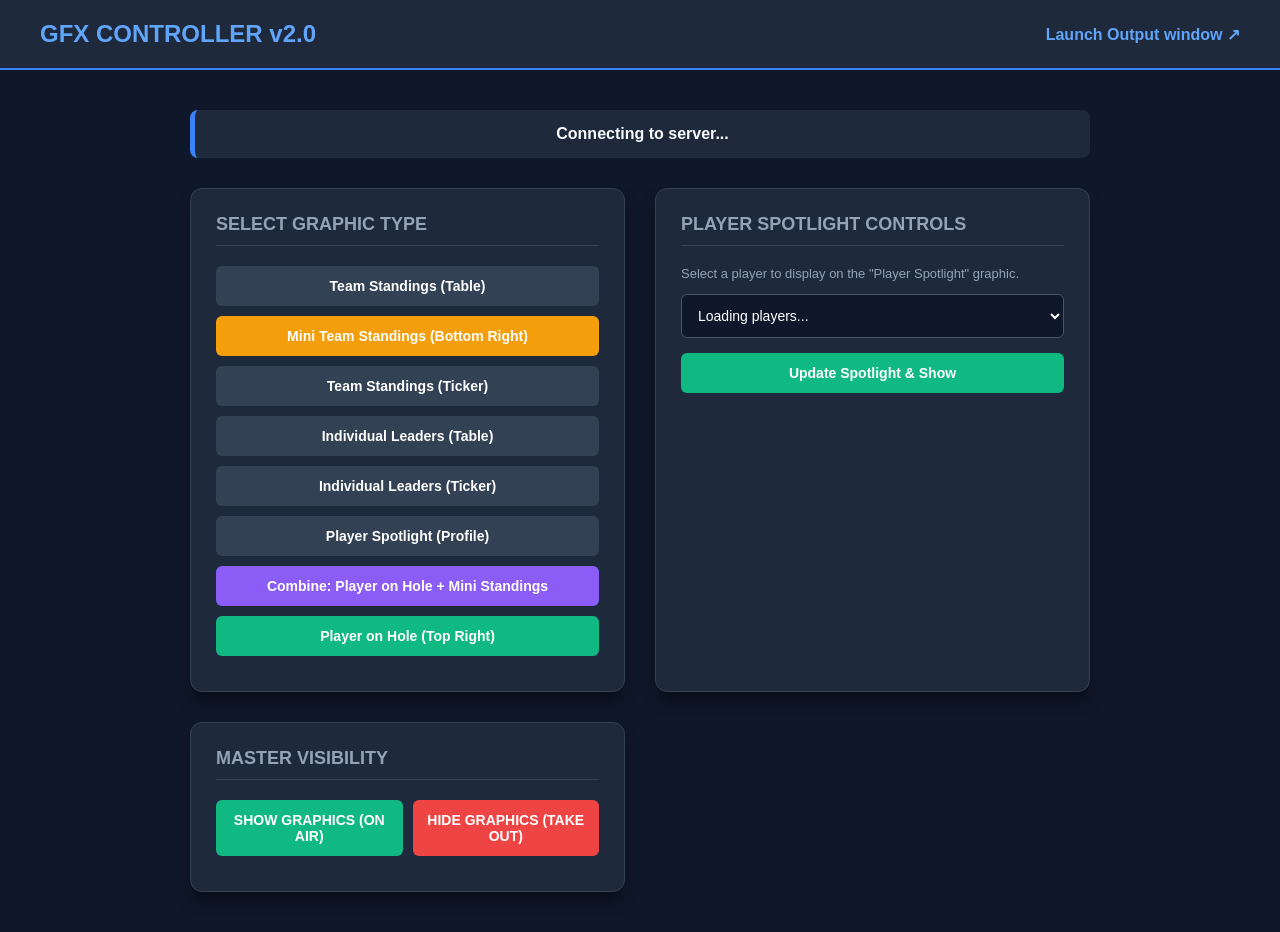
==== templates/admin.html @ 5c67e7ba "Update combo mode to display Player on Hole and Mini Standings" ====
<!DOCTYPE html>
<html lang="en">
<head>
    <meta charset="UTF-8">
    <meta name="viewport" content="width=device-width, initial-scale=1.0">
    <title>Professional GFX Control Panel</title>
    <style>
        body { font-family: -apple-system, BlinkMacSystemFont, "Segoe UI", Roboto, Helvetica, Arial, sans-serif; background: #0f172a; color: #f8fafc; margin: 0; padding: 0; }
        .header { background: #1e293b; padding: 20px 40px; border-bottom: 2px solid #3b82f6; display: flex; justify-content: space-between; align-items: center; }
        .header h1 { margin: 0; font-size: 24px; color: #60a5fa; }
        .container { max-width: 900px; margin: 40px auto; display: grid; grid-template-columns: 1fr 1fr; gap: 30px; }
        .panel { background: #1e293b; border-radius: 12px; padding: 25px; box-shadow: 0 10px 15px -3px rgba(0, 0, 0, 0.5); border: 1px solid #334155; }
        .panel h2 { margin-top: 0; font-size: 18px; border-bottom: 1px solid #334155; padding-bottom: 10px; margin-bottom: 20px; color: #94a3b8; }
        
        .btn { width: 100%; padding: 12px; margin-bottom: 10px; border: none; border-radius: 6px; font-size: 14px; font-weight: 600; cursor: pointer; transition: all 0.2s; color: white; background: #334155; }
        .btn:hover { filter: brightness(1.2); }
        .btn.active { background: #3b82f6; border: 2px solid #60a5fa; box-shadow: 0 0 15px rgba(59, 130, 246, 0.5); }
        
        .btn-success { background: #10b981; }
        .btn-danger { background: #ef4444; }
        
        select { width: 100%; padding: 12px; border-radius: 6px; background: #0f172a; color: white; border: 1px solid #475569; margin-bottom: 15px; font-size: 14px; }
        
        .status-bar { grid-column: 1 / -1; background: #1e293b; padding: 15px; border-radius: 8px; text-align: center; font-weight: bold; border-left: 5px solid #3b82f6; }
        
        .open-gfx { color: #60a5fa; text-decoration: none; font-weight: bold; }
        .open-gfx:hover { text-decoration: underline; }
    </style>
</head>
<body>
    <div class="header">
        <h1>GFX CONTROLLER v2.0</h1>
        <a href="/" target="_blank" class="open-gfx">Launch Output window &nearr;</a>
    </div>

    <div class="container">
        <div class="status-bar" id="status-display">
            Connecting to server...
        </div>

        <div class="panel">
            <h2>MASTER VISIBILITY</h2>
            <div style="display: flex; gap: 10px;">
                <button class="btn btn-success" onclick="updateState({show_gfx: true})">SHOW GRAPHICS (ON AIR)</button>
                <button class="btn btn-danger" onclick="updateState({show_gfx: false})">HIDE GRAPHICS (TAKE OUT)</button>
            </div>
        </div>

        <div class="panel" style="grid-row: 2; grid-column: 1;">
            <h2>SELECT GRAPHIC TYPE</h2>
            <button id="btn-team_table" class="btn" onclick="updateState({gfx_type: 'team_table'})">Team Standings (Table)</button>
            <button id="btn-mini_team_table" class="btn" style="background:#f59e0b;" onclick="updateState({gfx_type: 'mini_team_table'})">Mini Team Standings (Bottom Right)</button>
            <button id="btn-team_ticker" class="btn" onclick="updateState({gfx_type: 'team_ticker'})">Team Standings (Ticker)</button>
            <button id="btn-individual_table" class="btn" onclick="updateState({gfx_type: 'individual_table'})">Individual Leaders (Table)</button>
            <button id="btn-individual_ticker" class="btn" onclick="updateState({gfx_type: 'individual_ticker'})">Individual Leaders (Ticker)</button>
            <button id="btn-player_spotlight" class="btn" onclick="updateState({gfx_type: 'player_spotlight'})">Player Spotlight (Profile)</button>
            <button id="btn-combo_hole_mini" class="btn" style="background:#8b5cf6;" onclick="updateState({gfx_type: 'combo_hole_mini'})">Combine: Player on Hole + Mini Standings</button>
            <button id="btn-player_hole" class="btn" style="background:#10b981;" onclick="updateState({gfx_type: 'player_hole'})">Player on Hole (Top Right)</button>
        </div>

        <div class="panel" style="grid-row: 2; grid-column: 2;">
            <h2>PLAYER SPOTLIGHT CONTROLS</h2>
            <p style="font-size: 13px; color: #94a3b8; margin-top:0;">Select a player to display on the "Player Spotlight" graphic.</p>
            <select id="player-select">
                <option value="">Loading players...</option>
            </select>
            <button class="btn btn-success" onclick="setSpotlight()">Update Spotlight &amp; Show</button>
        </div>
    </div>

    <script>
        let currentState = {};

        async function fetchState() {
            try {
                const response = await fetch('/api/state');
                currentState = await response.json();
                updateUI();
            } catch (e) {
                console.error(e);
            }
        }

        async function fetchPlayers() {
            try {
                const response = await fetch('/api/players');
                const data = await response.json();
                if (data.status === 'success') {
                    const select = document.getElementById('player-select');
                    select.innerHTML = '<option value="">-- Select a Player --</option>';
                    data.players.forEach(p => {
                        const opt = document.createElement('option');
                        opt.value = p.id;
                        opt.textContent = `${p.name} (${p.team})`;
                        select.appendChild(opt);
                    });
                }
            } catch(e) {
                console.error(e);
            }
        }

        async function updateState(newStateData) {
            try {
                await fetch('/api/state', {
                    method: 'POST',
                    headers: { 'Content-Type': 'application/json' },
                    body: JSON.stringify(newStateData)
                });
                fetchState();
            } catch (e) {
                console.error(e);
            }
        }

        function setSpotlight() {
            const playerId = document.getElementById('player-select').value;
            if (!playerId) {
                alert("Please select a player first.");
                return;
            }
            updateState({
                gfx_type: 'player_spotlight',
                spotlight_player_id: parseInt(playerId),
                show_gfx: true
            });
        }

        function updateUI() {
            const statusBox = document.getElementById('status-display');
            if (currentState.show_gfx) {
                statusBox.textContent = `LIVE ON AIR - CURRENT GFX: ${currentState.gfx_type.toUpperCase()}`;
                statusBox.style.borderLeftColor = '#10b981';
                statusBox.style.color = '#10b981';
            } else {
                statusBox.textContent = `OFF AIR - PREVIEW: ${currentState.gfx_type.toUpperCase()}`;
                statusBox.style.borderLeftColor = '#ef4444';
                statusBox.style.color = '#ef4444';
            }

            // Update active buttons
            document.querySelectorAll('.panel .btn').forEach(b => b.classList.remove('active'));
            const activeBtn = document.getElementById('btn-' + currentState.gfx_type);
            if (activeBtn) activeBtn.classList.add('active');

            if (currentState.spotlight_player_id) {
                document.getElementById('player-select').value = currentState.spotlight_player_id;
            }
        }

        fetchPlayers();
        fetchState();
        setInterval(fetchState, 1500);
    </script>
</body>
</html>
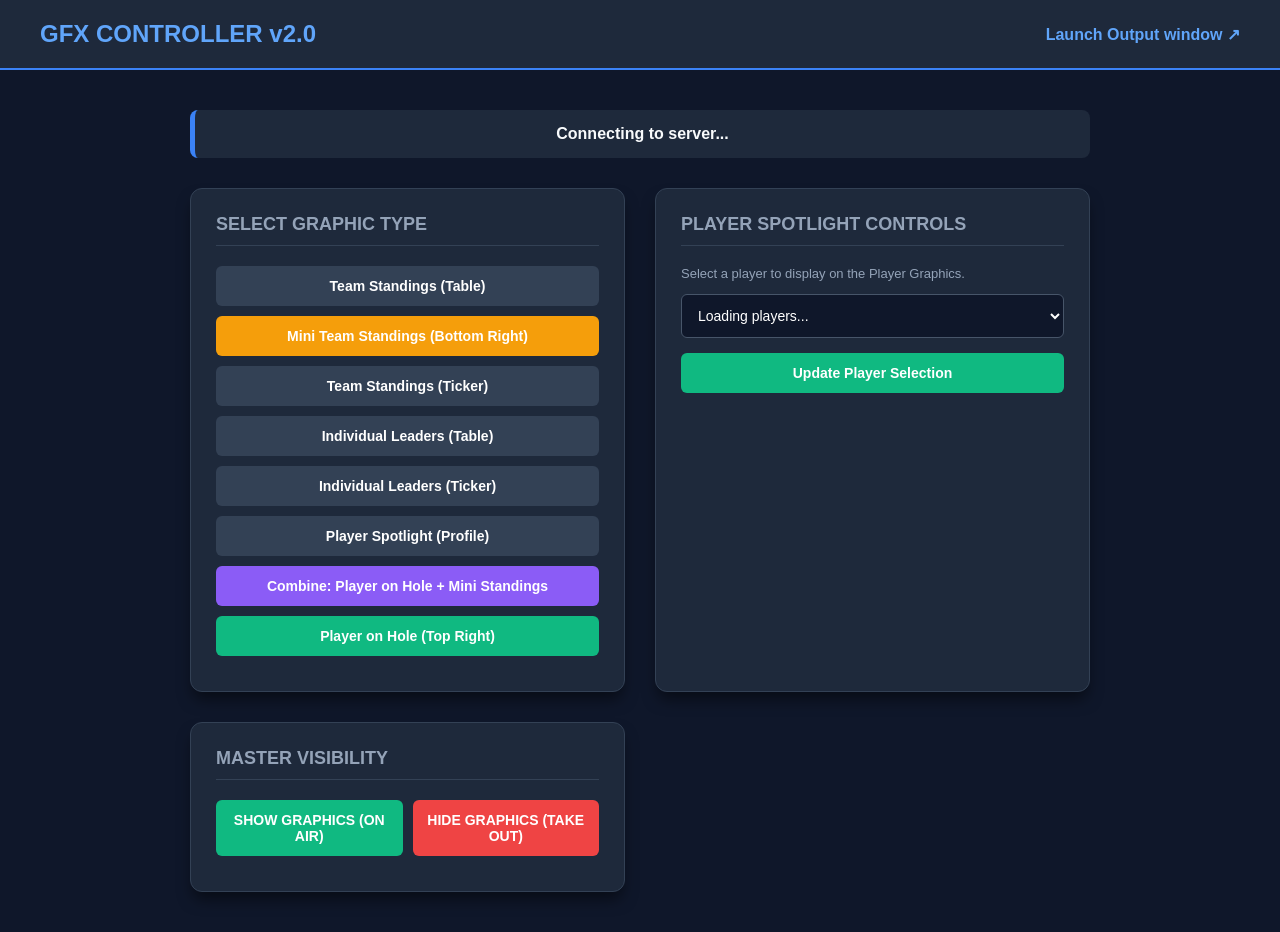
==== commit adade47a: "Allow updating player spotlight ID without changing active graphic" ====
--- a/templates/admin.html
+++ b/templates/admin.html
@@ -60,11 +60,11 @@
 
         <div class="panel" style="grid-row: 2; grid-column: 2;">
             <h2>PLAYER SPOTLIGHT CONTROLS</h2>
-            <p style="font-size: 13px; color: #94a3b8; margin-top:0;">Select a player to display on the "Player Spotlight" graphic.</p>
+            <p style="font-size: 13px; color: #94a3b8; margin-top:0;">Select a player to display on the Player Graphics.</p>
             <select id="player-select">
                 <option value="">Loading players...</option>
             </select>
-            <button class="btn btn-success" onclick="setSpotlight()">Update Spotlight &amp; Show</button>
+            <button class="btn btn-success" onclick="setSpotlight()">Update Player Selection</button>
         </div>
     </div>
 
@@ -120,9 +120,7 @@
                 return;
             }
             updateState({
-                gfx_type: 'player_spotlight',
-                spotlight_player_id: parseInt(playerId),
-                show_gfx: true
+                spotlight_player_id: parseInt(playerId)
             });
         }
 
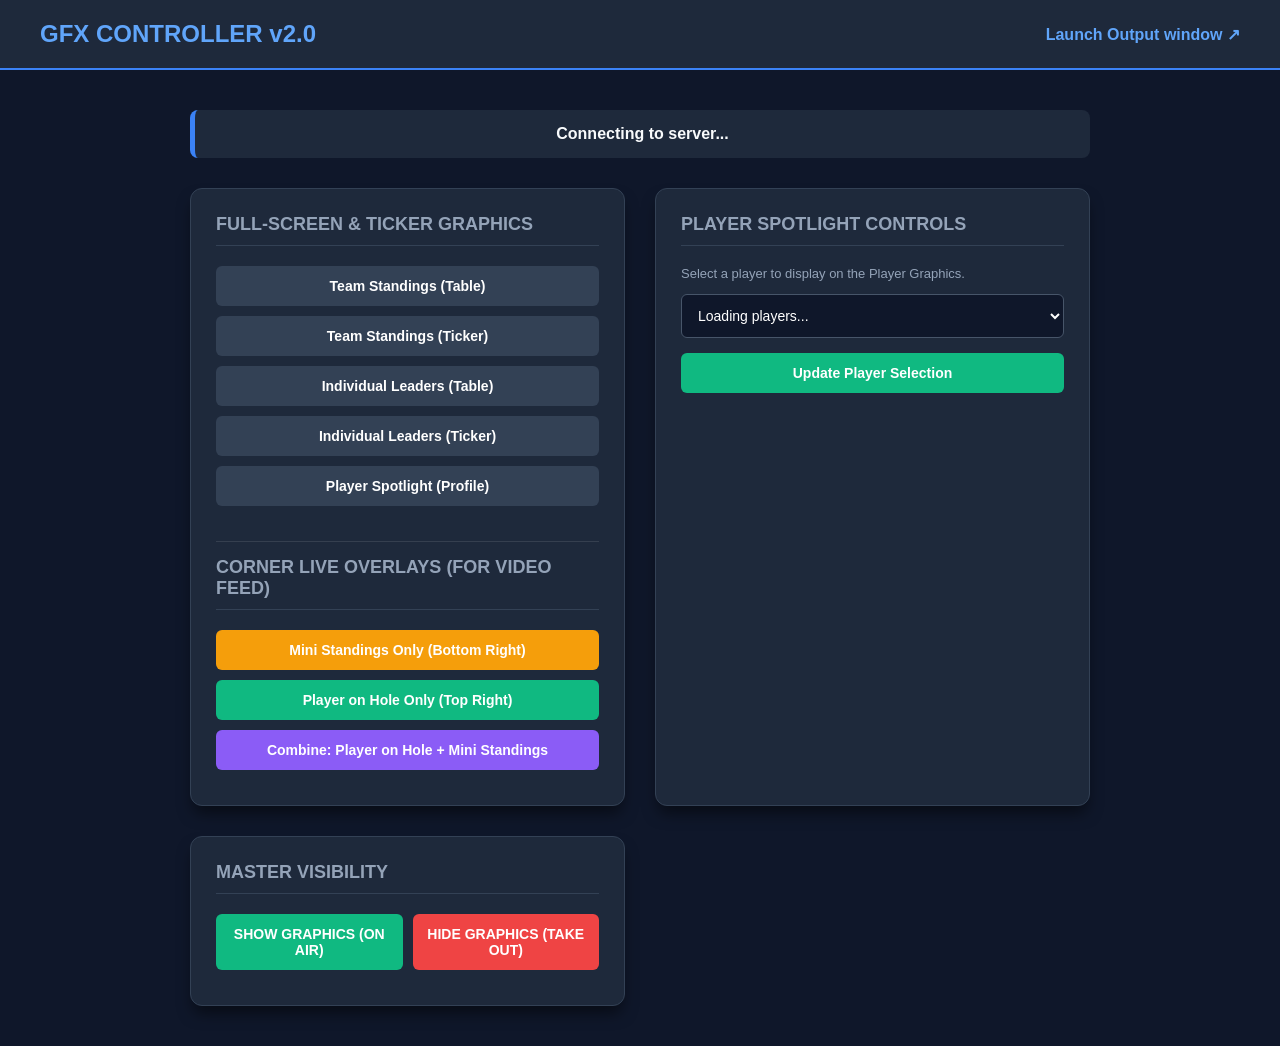
==== commit f73647b8: "Organize admin buttons and feature Mini Standings Only button prominently" ====
--- a/templates/admin.html
+++ b/templates/admin.html
@@ -47,15 +47,17 @@
         </div>
 
         <div class="panel" style="grid-row: 2; grid-column: 1;">
-            <h2>SELECT GRAPHIC TYPE</h2>
+            <h2>FULL-SCREEN & TICKER GRAPHICS</h2>
             <button id="btn-team_table" class="btn" onclick="updateState({gfx_type: 'team_table'})">Team Standings (Table)</button>
-            <button id="btn-mini_team_table" class="btn" style="background:#f59e0b;" onclick="updateState({gfx_type: 'mini_team_table'})">Mini Team Standings (Bottom Right)</button>
             <button id="btn-team_ticker" class="btn" onclick="updateState({gfx_type: 'team_ticker'})">Team Standings (Ticker)</button>
             <button id="btn-individual_table" class="btn" onclick="updateState({gfx_type: 'individual_table'})">Individual Leaders (Table)</button>
             <button id="btn-individual_ticker" class="btn" onclick="updateState({gfx_type: 'individual_ticker'})">Individual Leaders (Ticker)</button>
             <button id="btn-player_spotlight" class="btn" onclick="updateState({gfx_type: 'player_spotlight'})">Player Spotlight (Profile)</button>
+
+            <h2 style="margin-top: 25px; border-top: 1px solid rgba(255,255,255,0.1); padding-top: 15px;">CORNER LIVE OVERLAYS (FOR VIDEO FEED)</h2>
+            <button id="btn-mini_team_table" class="btn" style="background:#f59e0b;" onclick="updateState({gfx_type: 'mini_team_table'})">Mini Standings Only (Bottom Right)</button>
+            <button id="btn-player_hole" class="btn" style="background:#10b981;" onclick="updateState({gfx_type: 'player_hole'})">Player on Hole Only (Top Right)</button>
             <button id="btn-combo_hole_mini" class="btn" style="background:#8b5cf6;" onclick="updateState({gfx_type: 'combo_hole_mini'})">Combine: Player on Hole + Mini Standings</button>
-            <button id="btn-player_hole" class="btn" style="background:#10b981;" onclick="updateState({gfx_type: 'player_hole'})">Player on Hole (Top Right)</button>
         </div>
 
         <div class="panel" style="grid-row: 2; grid-column: 2;">
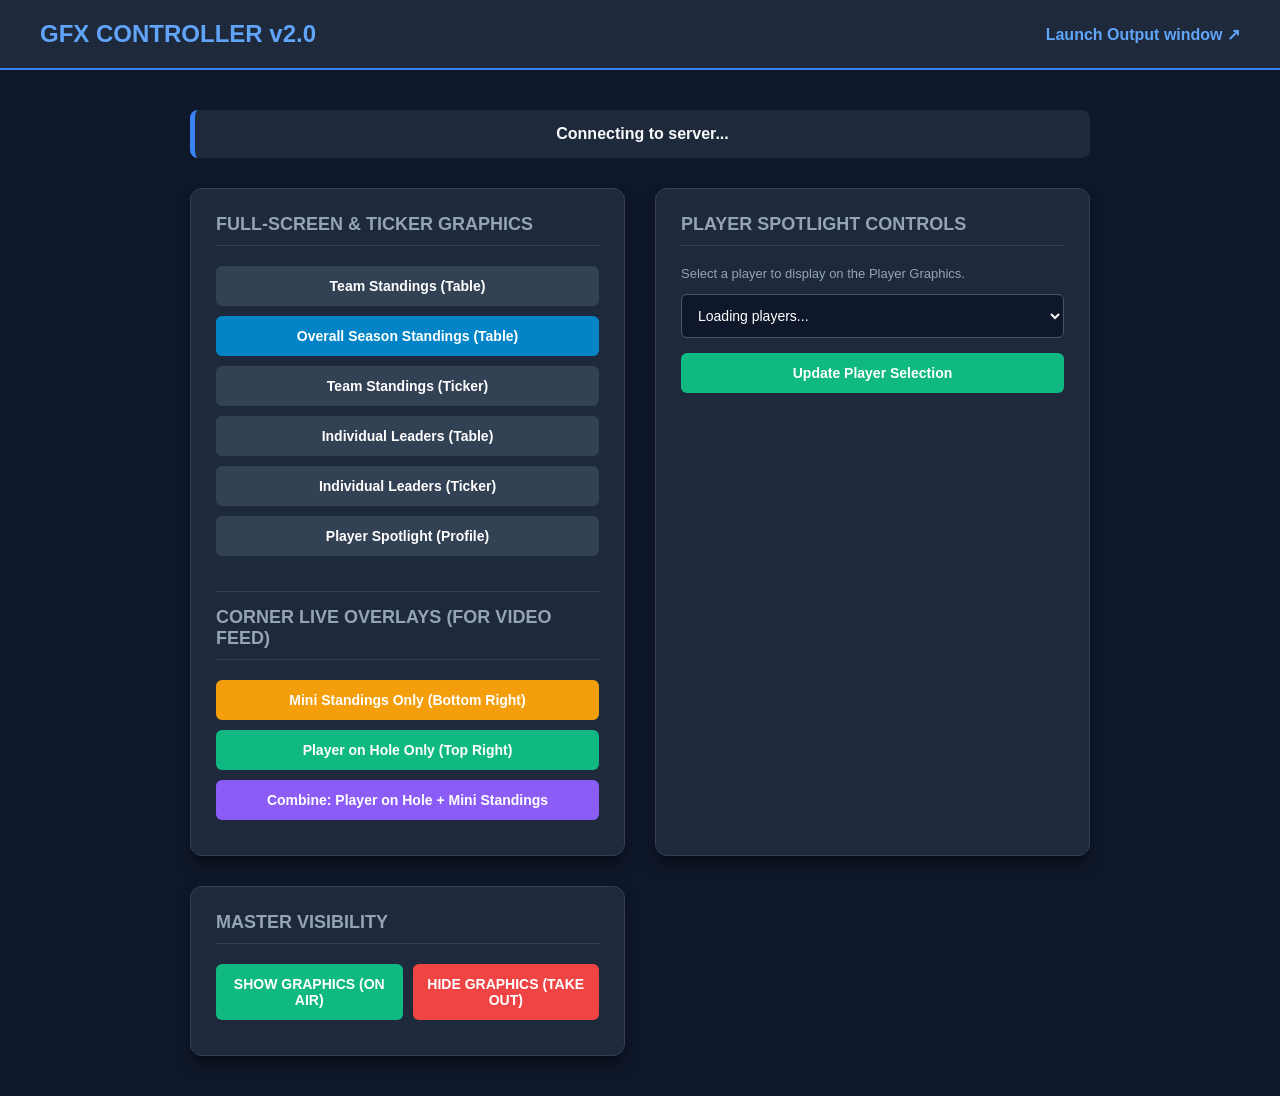
==== commit 7c8212e7: "Add Overall Season Standings graphic and API integration" ====
--- a/templates/admin.html
+++ b/templates/admin.html
@@ -49,6 +49,7 @@
         <div class="panel" style="grid-row: 2; grid-column: 1;">
             <h2>FULL-SCREEN & TICKER GRAPHICS</h2>
             <button id="btn-team_table" class="btn" onclick="updateState({gfx_type: 'team_table'})">Team Standings (Table)</button>
+            <button id="btn-overall_table" class="btn" style="background:#0284c7;" onclick="updateState({gfx_type: 'overall_table'})">Overall Season Standings (Table)</button>
             <button id="btn-team_ticker" class="btn" onclick="updateState({gfx_type: 'team_ticker'})">Team Standings (Ticker)</button>
             <button id="btn-individual_table" class="btn" onclick="updateState({gfx_type: 'individual_table'})">Individual Leaders (Table)</button>
             <button id="btn-individual_ticker" class="btn" onclick="updateState({gfx_type: 'individual_ticker'})">Individual Leaders (Ticker)</button>
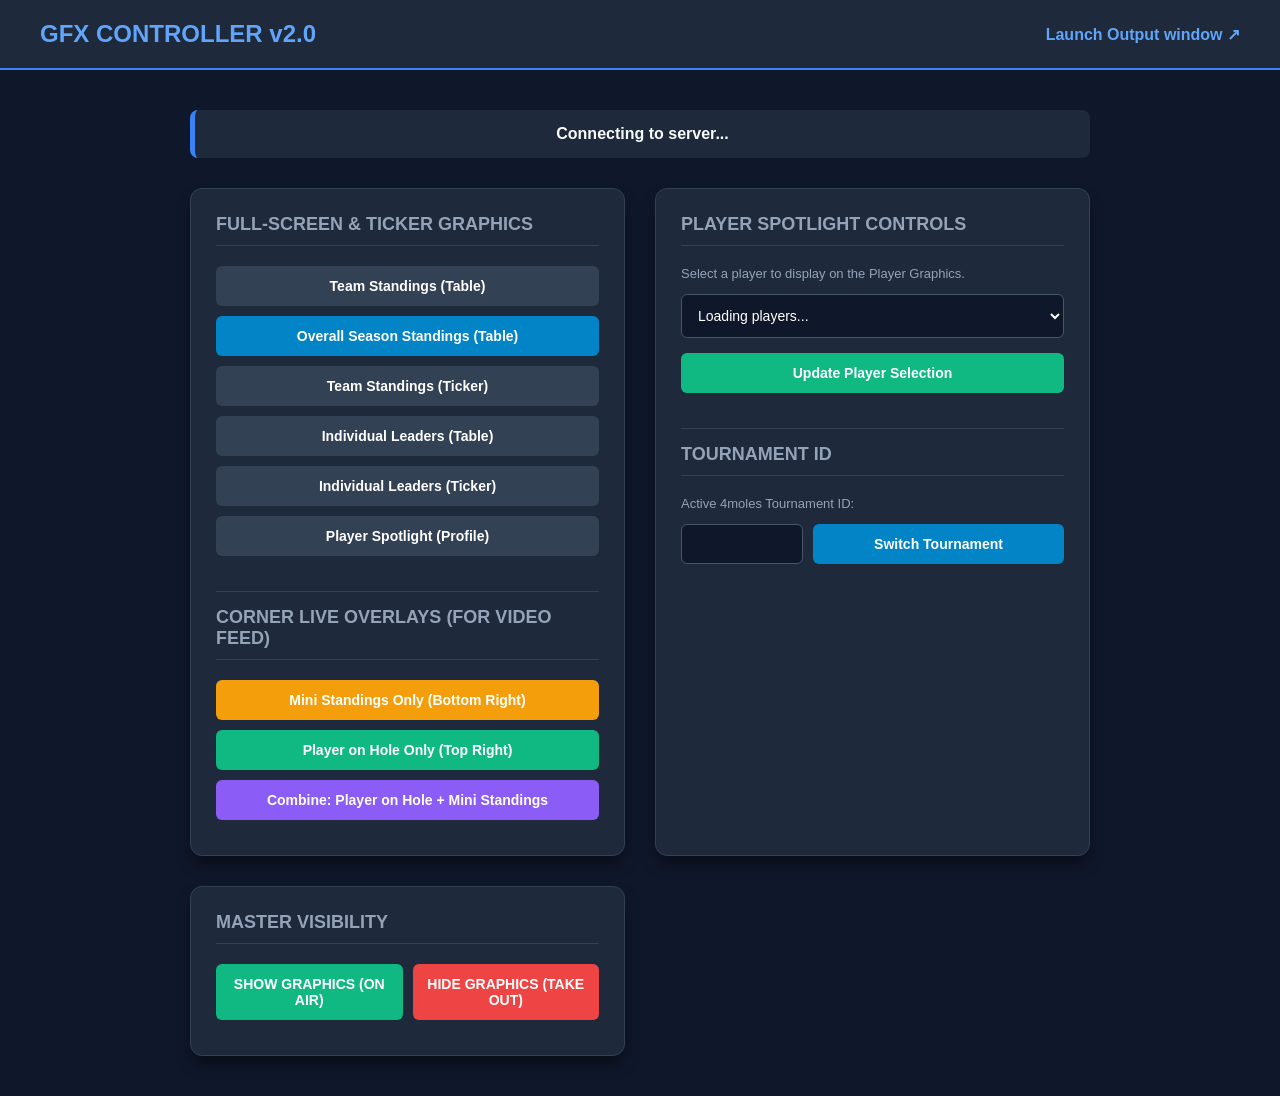
==== commit 78d559d4: "Update TOURNAMENT_ID to 201 (GRPL Gurugram Leg 2026) and add dynamic Tournament ID switcher in Admin" ====
--- a/templates/admin.html
+++ b/templates/admin.html
@@ -68,6 +68,13 @@
                 <option value="">Loading players...</option>
             </select>
             <button class="btn btn-success" onclick="setSpotlight()">Update Player Selection</button>
+
+            <h2 style="margin-top: 25px; border-top: 1px solid rgba(255,255,255,0.1); padding-top: 15px;">TOURNAMENT ID</h2>
+            <p style="font-size: 13px; color: #94a3b8; margin-top:0;">Active 4moles Tournament ID:</p>
+            <div style="display: flex; gap: 10px;">
+                <input type="number" id="tournament-id-input" style="padding: 10px; background: #0f172a; border: 1px solid #475569; color: white; border-radius: 6px; width: 100px; font-size: 16px; font-weight: bold;">
+                <button class="btn" style="background:#0284c7; flex-grow: 1; margin-bottom: 0;" onclick="setTournamentId()">Switch Tournament</button>
+            </div>
         </div>
     </div>
 
@@ -127,6 +134,20 @@
             });
         }
 
+        function setTournamentId() {
+            const tid = document.getElementById('tournament-id-input').value;
+            if (!tid) {
+                alert("Please enter a valid Tournament ID.");
+                return;
+            }
+            updateState({
+                tournament_id: parseInt(tid)
+            });
+            setTimeout(() => {
+                fetchPlayers();
+            }, 600);
+        }
+
         function updateUI() {
             const statusBox = document.getElementById('status-display');
             if (currentState.show_gfx) {
@@ -147,6 +168,10 @@
             if (currentState.spotlight_player_id) {
                 document.getElementById('player-select').value = currentState.spotlight_player_id;
             }
+
+            if (currentState.tournament_id && document.activeElement !== document.getElementById('tournament-id-input')) {
+                document.getElementById('tournament-id-input').value = currentState.tournament_id;
+            }
         }
 
         fetchPlayers();
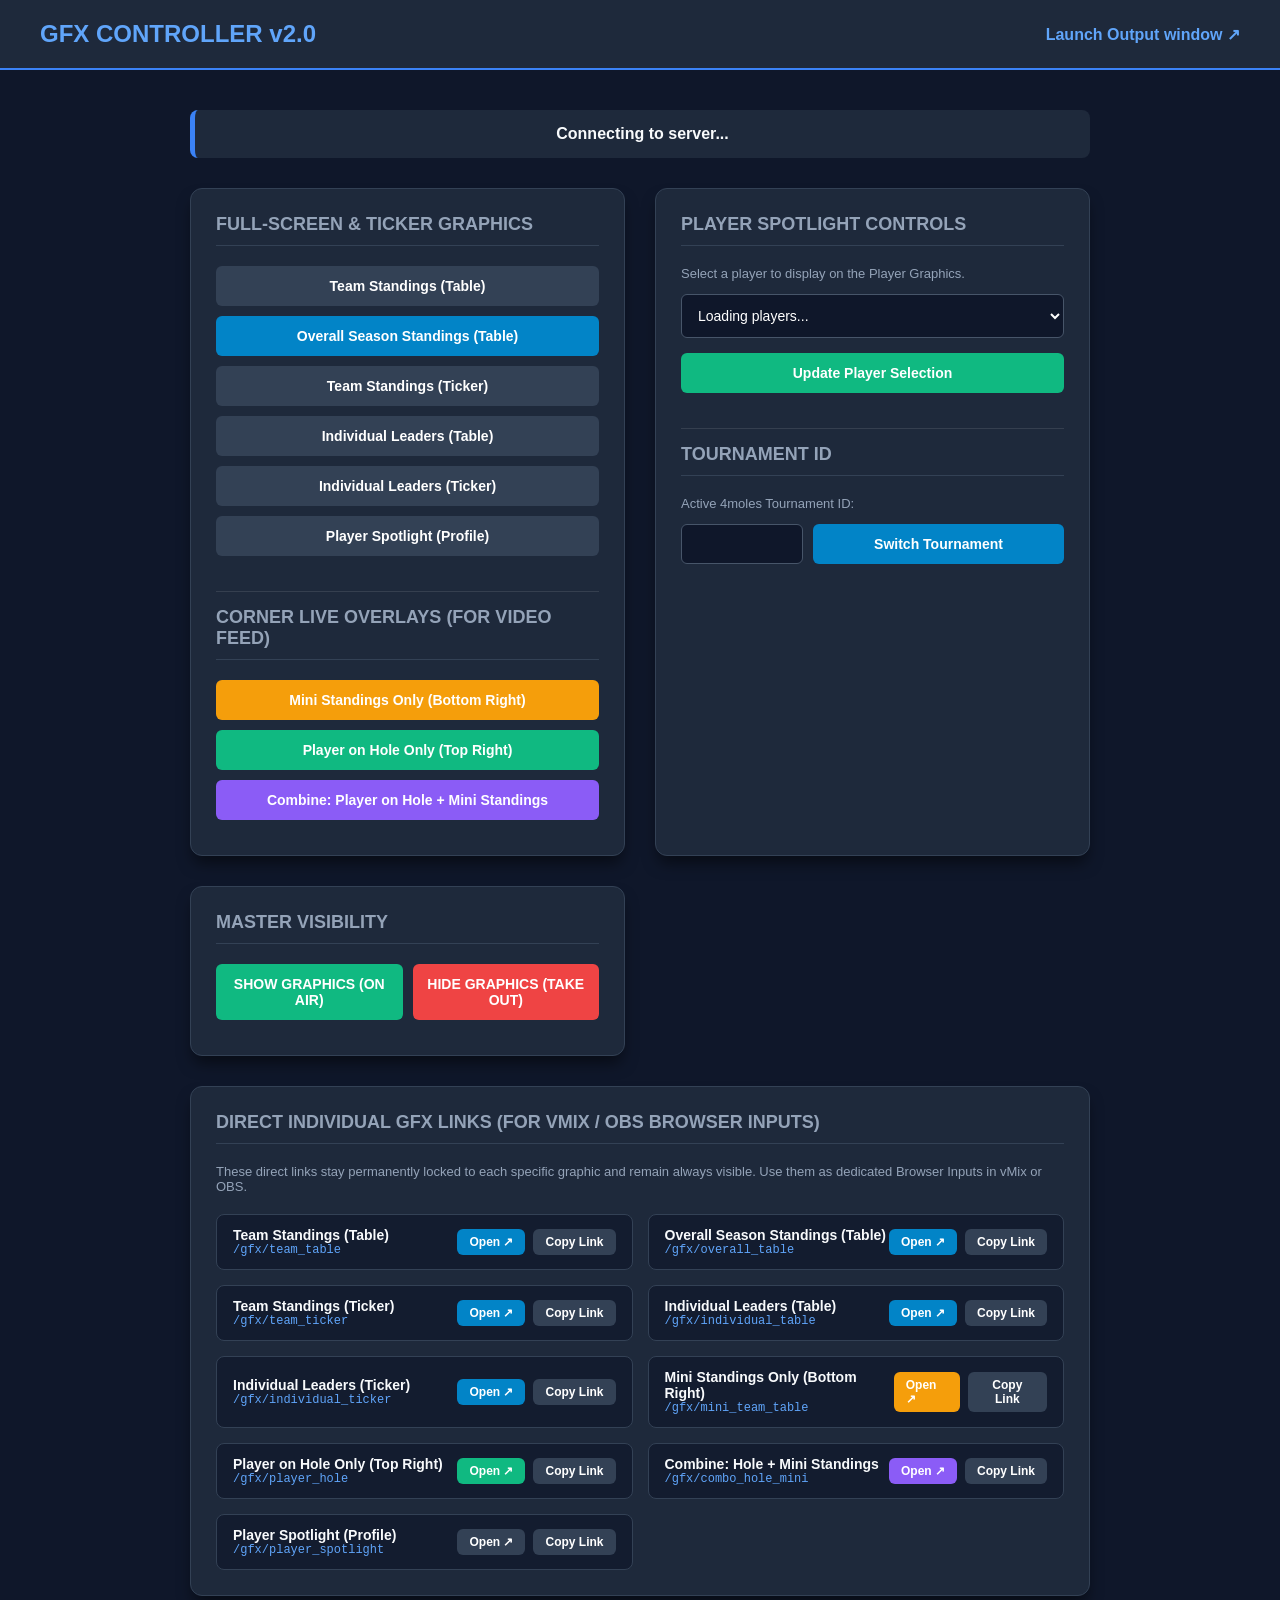
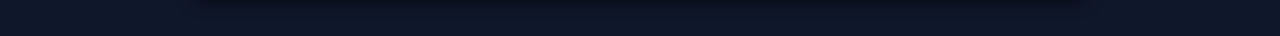
==== commit 4195617a: "Fix ticker score spacing with badge separation and add direct standalone links for all graphics" ====
--- a/templates/admin.html
+++ b/templates/admin.html
@@ -76,9 +76,135 @@
                 <button class="btn" style="background:#0284c7; flex-grow: 1; margin-bottom: 0;" onclick="setTournamentId()">Switch Tournament</button>
             </div>
         </div>
+
+        <div class="panel" style="grid-column: 1 / -1;">
+            <h2>DIRECT INDIVIDUAL GFX LINKS (FOR VMIX / OBS BROWSER INPUTS)</h2>
+            <p style="font-size: 13px; color: #94a3b8; margin-top:0; margin-bottom: 20px;">
+                These direct links stay permanently locked to each specific graphic and remain always visible. Use them as dedicated Browser Inputs in vMix or OBS.
+            </p>
+            <div style="display: grid; grid-template-columns: repeat(auto-fit, minmax(380px, 1fr)); gap: 15px;">
+                <div style="background: rgba(15, 23, 42, 0.7); border: 1px solid #334155; border-radius: 8px; padding: 12px 16px; display: flex; justify-content: space-between; align-items: center;">
+                    <div>
+                        <div style="font-weight: bold; color: #f8fafc; font-size: 14px;">Team Standings (Table)</div>
+                        <div style="font-size: 12px; color: #60a5fa; font-family: monospace;">/gfx/team_table</div>
+                    </div>
+                    <div style="display: flex; gap: 8px;">
+                        <a href="/gfx/team_table" target="_blank" class="btn" style="margin: 0; padding: 6px 12px; font-size: 12px; width: auto; background: #0284c7; text-decoration: none; display: inline-block;">Open ↗</a>
+                        <button class="btn" style="margin: 0; padding: 6px 12px; font-size: 12px; width: auto;" onclick="copyLink('/gfx/team_table', this)">Copy Link</button>
+                    </div>
+                </div>
+
+                <div style="background: rgba(15, 23, 42, 0.7); border: 1px solid #334155; border-radius: 8px; padding: 12px 16px; display: flex; justify-content: space-between; align-items: center;">
+                    <div>
+                        <div style="font-weight: bold; color: #f8fafc; font-size: 14px;">Overall Season Standings (Table)</div>
+                        <div style="font-size: 12px; color: #60a5fa; font-family: monospace;">/gfx/overall_table</div>
+                    </div>
+                    <div style="display: flex; gap: 8px;">
+                        <a href="/gfx/overall_table" target="_blank" class="btn" style="margin: 0; padding: 6px 12px; font-size: 12px; width: auto; background: #0284c7; text-decoration: none; display: inline-block;">Open ↗</a>
+                        <button class="btn" style="margin: 0; padding: 6px 12px; font-size: 12px; width: auto;" onclick="copyLink('/gfx/overall_table', this)">Copy Link</button>
+                    </div>
+                </div>
+
+                <div style="background: rgba(15, 23, 42, 0.7); border: 1px solid #334155; border-radius: 8px; padding: 12px 16px; display: flex; justify-content: space-between; align-items: center;">
+                    <div>
+                        <div style="font-weight: bold; color: #f8fafc; font-size: 14px;">Team Standings (Ticker)</div>
+                        <div style="font-size: 12px; color: #60a5fa; font-family: monospace;">/gfx/team_ticker</div>
+                    </div>
+                    <div style="display: flex; gap: 8px;">
+                        <a href="/gfx/team_ticker" target="_blank" class="btn" style="margin: 0; padding: 6px 12px; font-size: 12px; width: auto; background: #0284c7; text-decoration: none; display: inline-block;">Open ↗</a>
+                        <button class="btn" style="margin: 0; padding: 6px 12px; font-size: 12px; width: auto;" onclick="copyLink('/gfx/team_ticker', this)">Copy Link</button>
+                    </div>
+                </div>
+
+                <div style="background: rgba(15, 23, 42, 0.7); border: 1px solid #334155; border-radius: 8px; padding: 12px 16px; display: flex; justify-content: space-between; align-items: center;">
+                    <div>
+                        <div style="font-weight: bold; color: #f8fafc; font-size: 14px;">Individual Leaders (Table)</div>
+                        <div style="font-size: 12px; color: #60a5fa; font-family: monospace;">/gfx/individual_table</div>
+                    </div>
+                    <div style="display: flex; gap: 8px;">
+                        <a href="/gfx/individual_table" target="_blank" class="btn" style="margin: 0; padding: 6px 12px; font-size: 12px; width: auto; background: #0284c7; text-decoration: none; display: inline-block;">Open ↗</a>
+                        <button class="btn" style="margin: 0; padding: 6px 12px; font-size: 12px; width: auto;" onclick="copyLink('/gfx/individual_table', this)">Copy Link</button>
+                    </div>
+                </div>
+
+                <div style="background: rgba(15, 23, 42, 0.7); border: 1px solid #334155; border-radius: 8px; padding: 12px 16px; display: flex; justify-content: space-between; align-items: center;">
+                    <div>
+                        <div style="font-weight: bold; color: #f8fafc; font-size: 14px;">Individual Leaders (Ticker)</div>
+                        <div style="font-size: 12px; color: #60a5fa; font-family: monospace;">/gfx/individual_ticker</div>
+                    </div>
+                    <div style="display: flex; gap: 8px;">
+                        <a href="/gfx/individual_ticker" target="_blank" class="btn" style="margin: 0; padding: 6px 12px; font-size: 12px; width: auto; background: #0284c7; text-decoration: none; display: inline-block;">Open ↗</a>
+                        <button class="btn" style="margin: 0; padding: 6px 12px; font-size: 12px; width: auto;" onclick="copyLink('/gfx/individual_ticker', this)">Copy Link</button>
+                    </div>
+                </div>
+
+                <div style="background: rgba(15, 23, 42, 0.7); border: 1px solid #334155; border-radius: 8px; padding: 12px 16px; display: flex; justify-content: space-between; align-items: center;">
+                    <div>
+                        <div style="font-weight: bold; color: #f8fafc; font-size: 14px;">Mini Standings Only (Bottom Right)</div>
+                        <div style="font-size: 12px; color: #60a5fa; font-family: monospace;">/gfx/mini_team_table</div>
+                    </div>
+                    <div style="display: flex; gap: 8px;">
+                        <a href="/gfx/mini_team_table" target="_blank" class="btn" style="margin: 0; padding: 6px 12px; font-size: 12px; width: auto; background: #f59e0b; text-decoration: none; display: inline-block;">Open ↗</a>
+                        <button class="btn" style="margin: 0; padding: 6px 12px; font-size: 12px; width: auto;" onclick="copyLink('/gfx/mini_team_table', this)">Copy Link</button>
+                    </div>
+                </div>
+
+                <div style="background: rgba(15, 23, 42, 0.7); border: 1px solid #334155; border-radius: 8px; padding: 12px 16px; display: flex; justify-content: space-between; align-items: center;">
+                    <div>
+                        <div style="font-weight: bold; color: #f8fafc; font-size: 14px;">Player on Hole Only (Top Right)</div>
+                        <div style="font-size: 12px; color: #60a5fa; font-family: monospace;">/gfx/player_hole</div>
+                    </div>
+                    <div style="display: flex; gap: 8px;">
+                        <a href="/gfx/player_hole" target="_blank" class="btn" style="margin: 0; padding: 6px 12px; font-size: 12px; width: auto; background: #10b981; text-decoration: none; display: inline-block;">Open ↗</a>
+                        <button class="btn" style="margin: 0; padding: 6px 12px; font-size: 12px; width: auto;" onclick="copyLink('/gfx/player_hole', this)">Copy Link</button>
+                    </div>
+                </div>
+
+                <div style="background: rgba(15, 23, 42, 0.7); border: 1px solid #334155; border-radius: 8px; padding: 12px 16px; display: flex; justify-content: space-between; align-items: center;">
+                    <div>
+                        <div style="font-weight: bold; color: #f8fafc; font-size: 14px;">Combine: Hole + Mini Standings</div>
+                        <div style="font-size: 12px; color: #60a5fa; font-family: monospace;">/gfx/combo_hole_mini</div>
+                    </div>
+                    <div style="display: flex; gap: 8px;">
+                        <a href="/gfx/combo_hole_mini" target="_blank" class="btn" style="margin: 0; padding: 6px 12px; font-size: 12px; width: auto; background: #8b5cf6; text-decoration: none; display: inline-block;">Open ↗</a>
+                        <button class="btn" style="margin: 0; padding: 6px 12px; font-size: 12px; width: auto;" onclick="copyLink('/gfx/combo_hole_mini', this)">Copy Link</button>
+                    </div>
+                </div>
+
+                <div style="background: rgba(15, 23, 42, 0.7); border: 1px solid #334155; border-radius: 8px; padding: 12px 16px; display: flex; justify-content: space-between; align-items: center;">
+                    <div>
+                        <div style="font-weight: bold; color: #f8fafc; font-size: 14px;">Player Spotlight (Profile)</div>
+                        <div style="font-size: 12px; color: #60a5fa; font-family: monospace;">/gfx/player_spotlight</div>
+                    </div>
+                    <div style="display: flex; gap: 8px;">
+                        <a href="/gfx/player_spotlight" target="_blank" class="btn" style="margin: 0; padding: 6px 12px; font-size: 12px; width: auto; background: #334155; text-decoration: none; display: inline-block;">Open ↗</a>
+                        <button class="btn" style="margin: 0; padding: 6px 12px; font-size: 12px; width: auto;" onclick="copyLink('/gfx/player_spotlight', this)">Copy Link</button>
+                    </div>
+                </div>
+            </div>
+        </div>
     </div>
 
     <script>
+        function copyLink(path, btn) {
+            const fullUrl = window.location.origin + path;
+            if (navigator.clipboard && navigator.clipboard.writeText) {
+                navigator.clipboard.writeText(fullUrl).then(() => {
+                    const originalText = btn.textContent;
+                    btn.textContent = 'Copied!';
+                    btn.style.background = '#10b981';
+                    setTimeout(() => {
+                        btn.textContent = originalText;
+                        btn.style.background = '#334155';
+                    }, 1500);
+                }).catch(() => {
+                    prompt('Copy this GFX URL:', fullUrl);
+                });
+            } else {
+                prompt('Copy this GFX URL:', fullUrl);
+            }
+        }
+
         let currentState = {};
 
         async function fetchState() {
